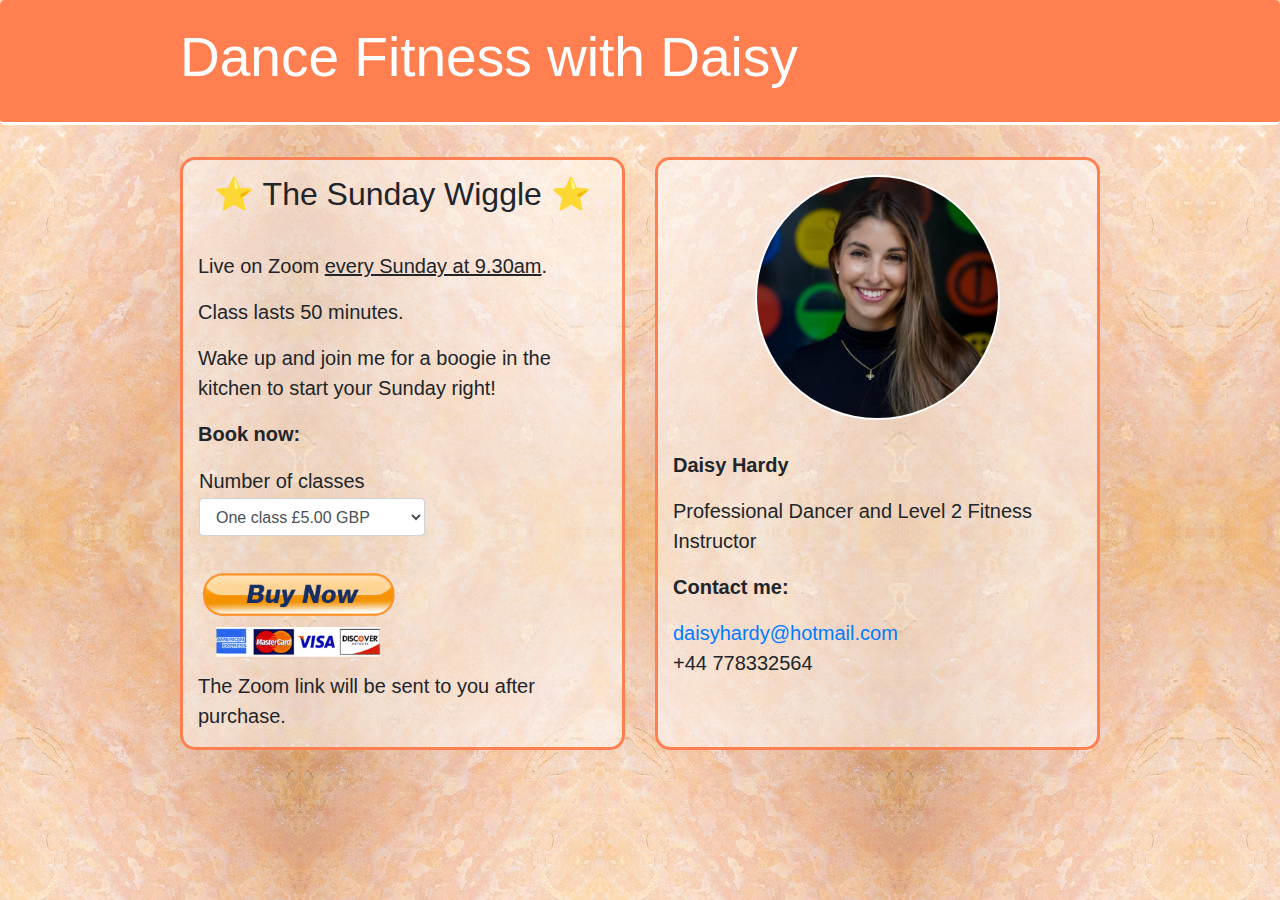
==== index.html @ 77784bc8 "title fix" ====
<!DOCTYPE html>
<html>
  <head>
    <title>Dance Fitness with Daisy</title>
    <link rel="stylesheet" href="https://stackpath.bootstrapcdn.com/bootstrap/4.5.2/css/bootstrap.min.css" integrity="sha384-JcKb8q3iqJ61gNV9KGb8thSsNjpSL0n8PARn9HuZOnIxN0hoP+VmmDGMN5t9UJ0Z" crossorigin="anonymous">
      <meta name="viewport" content="width=device-width, initial-scale=1">
      <script
              src="https://code.jquery.com/jquery-3.5.1.js"
              integrity="sha256-QWo7LDvxbWT2tbbQ97B53yJnYU3WhH/C8ycbRAkjPDc="
              crossorigin="anonymous"></script>
      <script src="https://stackpath.bootstrapcdn.com/bootstrap/4.5.2/js/bootstrap.min.js" integrity="sha384-B4gt1jrGC7Jh4AgTPSdUtOBvfO8shuf57BaghqFfPlYxofvL8/KUEfYiJOMMV+rV" crossorigin="anonymous"></script>
      <style>
        body{
            background-image: url('coral-background2.jpg');
            font-size:15pt;
        }
        p{
        }
        .jumbotron{
            padding: 1.5rem 1rem;
            border-bottom: 3px solid white;
        }
        .title {
            color:white;
            font-size: max(4.3vw, 28px);
            font-weight: 300;
            line-height: 1.2;
        }
        .title-bar{
          background-color:Coral;
        }
        .center {
            display: block;
            margin-left: auto;
            margin-right: auto;
        }
        .bordered {
            border: 1px solid black;
        }
        .profile-pic {
            border-radius: 150px;
            border: 2px solid white;
        }
        .main-pane {
            border: 3px solid black;
            border-radius: 15px;
            border-color: coral;
            padding:15px;
            height:100%;
            background-color: rgba(255,255,255,.5);
            padding-bottom:0px;
        }
        .page-title{
            text-align:center;
            font-size: max(2.5vw, 28px);
        }
      </style>
  </head>
  <body>
  <div class="jumbotron title-bar">
  <div class="container">
      <div class="row">
          <div class="col-0 col-sm-0 col-md-1"></div>
          <div class="col-12 col-sm-12 col-md-10">
            <h1 class="title">Dance Fitness with Daisy</h1>
          </div>
      </div>
  </div>
</div>
    <div class="container">
        <div class="row">
            <div class="col-0 col-sm-0 col-md-1"></div>
            <div class="col-12 col-sm-12 col-md-10">
                <div class="row">
                    <div class="col-12 col-sm-6" style="margin-bottom:10px;">
                        <div class="main-pane">
                        <h1 class="page-title">⭐ The Sunday Wiggle ⭐</h1>
                        <br />
                        <p>Live on Zoom <u>every Sunday at 9.30am</u>.</p>
                        <p>Class lasts 50 minutes.</p>
                        <p>Wake up and join me for a boogie in the kitchen to start your Sunday right!</p>
                            <p><b>Book now:</b></p>
                        <form action="https://www.paypal.com/cgi-bin/webscr" method="post" target="_top">
                        <input type="hidden" name="cmd" value="_s-xclick">
                        <input type="hidden" name="hosted_button_id" value="MZQSJS3LD3284">
                        <table class="">
                            <tr><td><input type="hidden" name="on0" value="Number of classes">Number of classes</td></tr><tr><td>
                            <select class="form-control" name="os0">
                                <option value="One Class">One class £5.00 GBP</option>
                                <option value="Five classes">Five classes £22.00 GBP</option>
                                <option value="Ten classes">Ten classes £40.00 GBP</option>
                            </select> </td></tr>
                        </table>
                        <br />
                        <input type="hidden" name="currency_code" value="GBP">
                        <input class="" type="image" width="200px" src="buy-button.png" border="0" name="submit" alt="Buy Now">
                        <!--<img alt="" border="0" src="https://www.paypalobjects.com/en_GB/i/scr/pixel.gif" width="1" height="1">-->
                        <p>The Zoom link will be sent to you after purchase.</p>
                        </form>
                        </div>
                    </div>
                    <div class="col-12 col-sm-6" style="margin-bottom:10px;">
                        <div class="main-pane">
                            <img src="daisy-circle.jpeg" width="60%" alt="Daisy Hardy" class="center profile-pic"/>
                            <br />
                            <p><b>Daisy Hardy</b></p>
                            <p>Professional Dancer and Level 2 Fitness Instructor</p>
                            <p><b>Contact me:</b></p>
                            <p>
                                <a href="mailto:daisyhardy@hotmail.com">daisyhardy@hotmail.com</a><br />
                                +44 778332564
                            </p>
                        </div>
                        <br />
                    </div>
                </div>
            </div>
        </div>
    </div>
  </body>
</html>
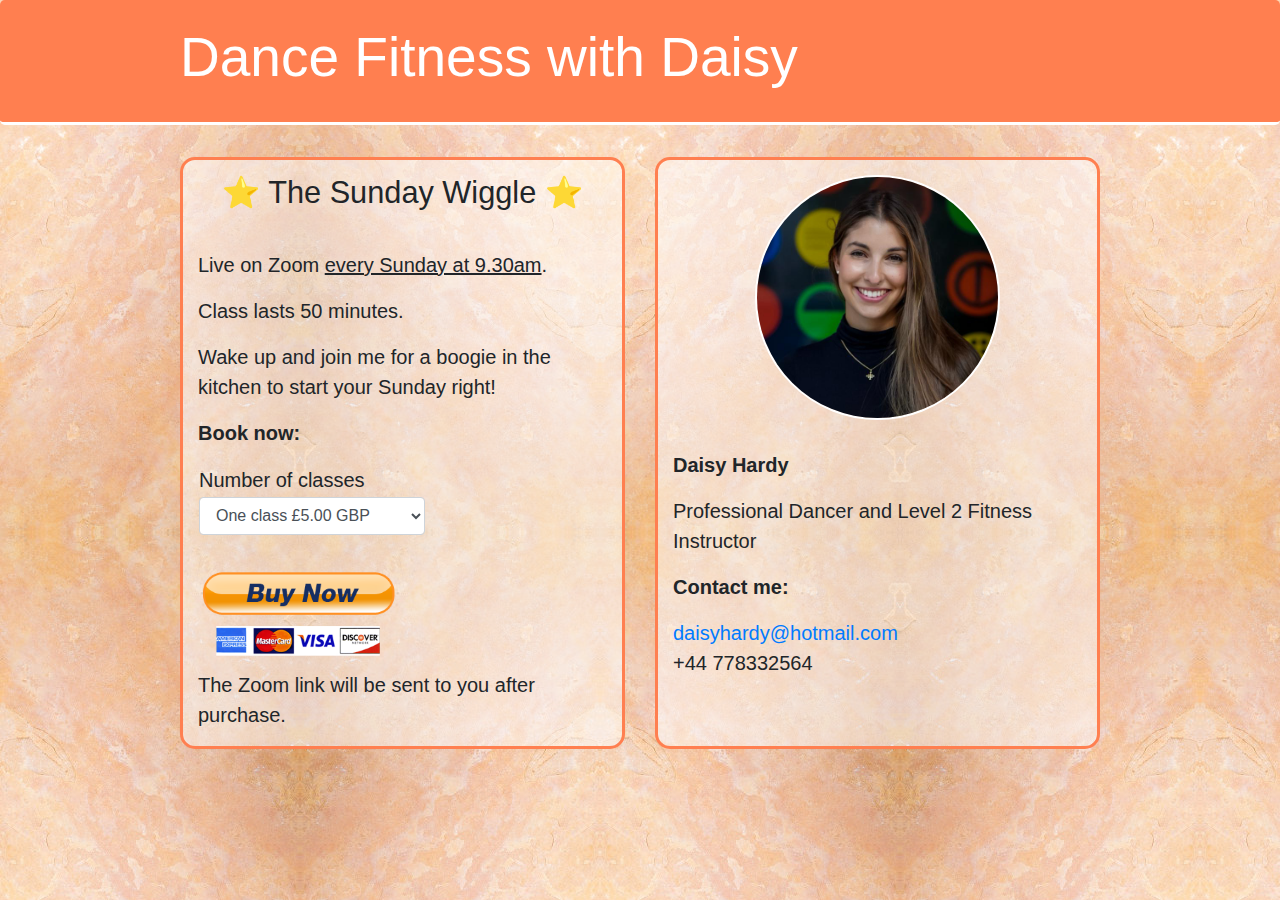
==== commit 9c94e6c4: "layout fixes" ====
--- a/index.html
+++ b/index.html
@@ -52,7 +52,7 @@
         }
         .page-title{
             text-align:center;
-            font-size: max(2.5vw, 28px);
+            font-size: max(2.4vw, 26px);
         }
       </style>
   </head>
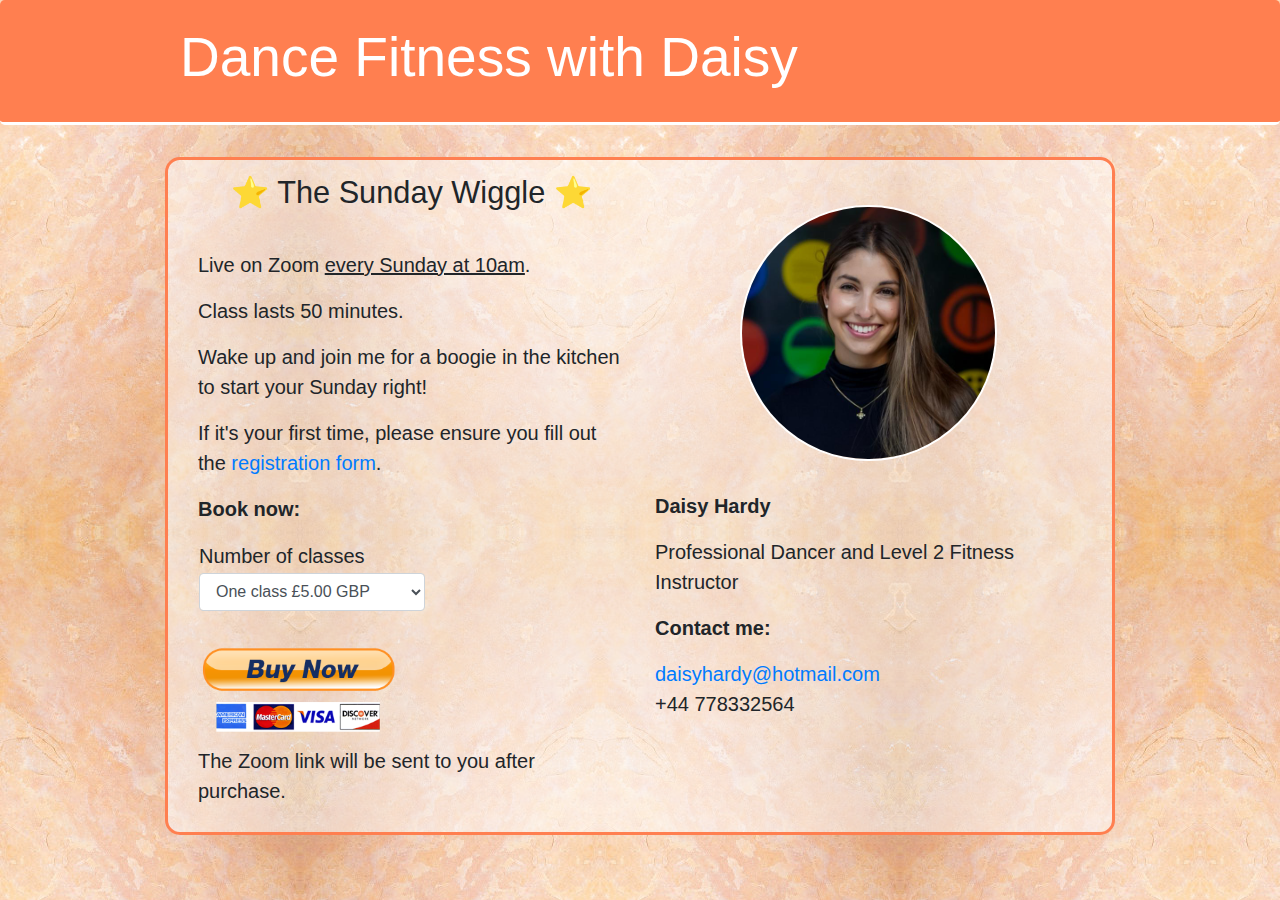
==== commit eb74c60c: "layout fixes" ====
--- a/index.html
+++ b/index.html
@@ -4,56 +4,15 @@
     <title>Dance Fitness with Daisy</title>
     <link rel="stylesheet" href="https://stackpath.bootstrapcdn.com/bootstrap/4.5.2/css/bootstrap.min.css" integrity="sha384-JcKb8q3iqJ61gNV9KGb8thSsNjpSL0n8PARn9HuZOnIxN0hoP+VmmDGMN5t9UJ0Z" crossorigin="anonymous">
       <meta name="viewport" content="width=device-width, initial-scale=1">
+      <meta name="robots" content="noindex" />
       <script
               src="https://code.jquery.com/jquery-3.5.1.js"
               integrity="sha256-QWo7LDvxbWT2tbbQ97B53yJnYU3WhH/C8ycbRAkjPDc="
               crossorigin="anonymous"></script>
       <script src="https://stackpath.bootstrapcdn.com/bootstrap/4.5.2/js/bootstrap.min.js" integrity="sha384-B4gt1jrGC7Jh4AgTPSdUtOBvfO8shuf57BaghqFfPlYxofvL8/KUEfYiJOMMV+rV" crossorigin="anonymous"></script>
+      <link rel="icon" type="image/png" href="/favicon.png"/>
+      <link rel="stylesheet" href="/style.css">
       <style>
-        body{
-            background-image: url('coral-background2.jpg');
-            font-size:15pt;
-        }
-        p{
-        }
-        .jumbotron{
-            padding: 1.5rem 1rem;
-            border-bottom: 3px solid white;
-        }
-        .title {
-            color:white;
-            font-size: max(4.3vw, 28px);
-            font-weight: 300;
-            line-height: 1.2;
-        }
-        .title-bar{
-          background-color:Coral;
-        }
-        .center {
-            display: block;
-            margin-left: auto;
-            margin-right: auto;
-        }
-        .bordered {
-            border: 1px solid black;
-        }
-        .profile-pic {
-            border-radius: 150px;
-            border: 2px solid white;
-        }
-        .main-pane {
-            border: 3px solid black;
-            border-radius: 15px;
-            border-color: coral;
-            padding:15px;
-            height:100%;
-            background-color: rgba(255,255,255,.5);
-            padding-bottom:0px;
-        }
-        .page-title{
-            text-align:center;
-            font-size: max(2.4vw, 26px);
-        }
       </style>
   </head>
   <body>
@@ -71,14 +30,17 @@
         <div class="row">
             <div class="col-0 col-sm-0 col-md-1"></div>
             <div class="col-12 col-sm-12 col-md-10">
-                <div class="row">
+                <div class="row main-pane">
                     <div class="col-12 col-sm-6" style="margin-bottom:10px;">
-                        <div class="main-pane">
+                        <div>
                         <h1 class="page-title">⭐ The Sunday Wiggle ⭐</h1>
                         <br />
-                        <p>Live on Zoom <u>every Sunday at 9.30am</u>.</p>
+                        <p>Live on Zoom <u>every Sunday at 10am</u>.</p>
                         <p>Class lasts 50 minutes.</p>
                         <p>Wake up and join me for a boogie in the kitchen to start your Sunday right!</p>
+                            <p>If it's your first time, please ensure you fill out the
+                                <a href="https://docs.google.com/forms/d/e/1FAIpQLSc5JcxwXWO6KAhfvnahjFIDHe7MeE638PiPuXEq5-KQBwjcrw/viewform?usp=sf_link" target="_blank">registration form</a>.
+                            </p>
                             <p><b>Book now:</b></p>
                         <form action="https://www.paypal.com/cgi-bin/webscr" method="post" target="_top">
                         <input type="hidden" name="cmd" value="_s-xclick">
@@ -98,9 +60,11 @@
                         <p>The Zoom link will be sent to you after purchase.</p>
                         </form>
                         </div>
+
                     </div>
                     <div class="col-12 col-sm-6" style="margin-bottom:10px;">
-                        <div class="main-pane">
+                        <div>
+                            <br />
                             <img src="daisy-circle.jpeg" width="60%" alt="Daisy Hardy" class="center profile-pic"/>
                             <br />
                             <p><b>Daisy Hardy</b></p>
--- a/style.css
+++ b/style.css
@@ -0,0 +1,44 @@
+        body{
+            background-image: url('coral-background2.jpg');
+            font-size:15pt;
+        }
+        p{
+        }
+        .jumbotron{
+            padding: 1.5rem 1rem;
+            border-bottom: 3px solid white;
+        }
+        .title {
+            color:white;
+            font-size: max(4.3vw, 28px);
+            font-weight: 300;
+            line-height: 1.2;
+        }
+        .title-bar{
+          background-color:Coral;
+        }
+        .center {
+            display: block;
+            margin-left: auto;
+            margin-right: auto;
+        }
+        .bordered {
+            border: 1px solid black;
+        }
+        .profile-pic {
+            border-radius: 150px;
+            border: 2px solid white;
+        }
+        .main-pane {
+            border: 3px solid black;
+            border-radius: 15px;
+            border-color: coral;
+            padding:15px;
+            height:100%;
+            background-color: rgba(255,255,255,.5);
+            padding-bottom:0px;
+        }
+        .page-title{
+            text-align:center;
+            font-size: max(2.4vw, 26px);
+        }
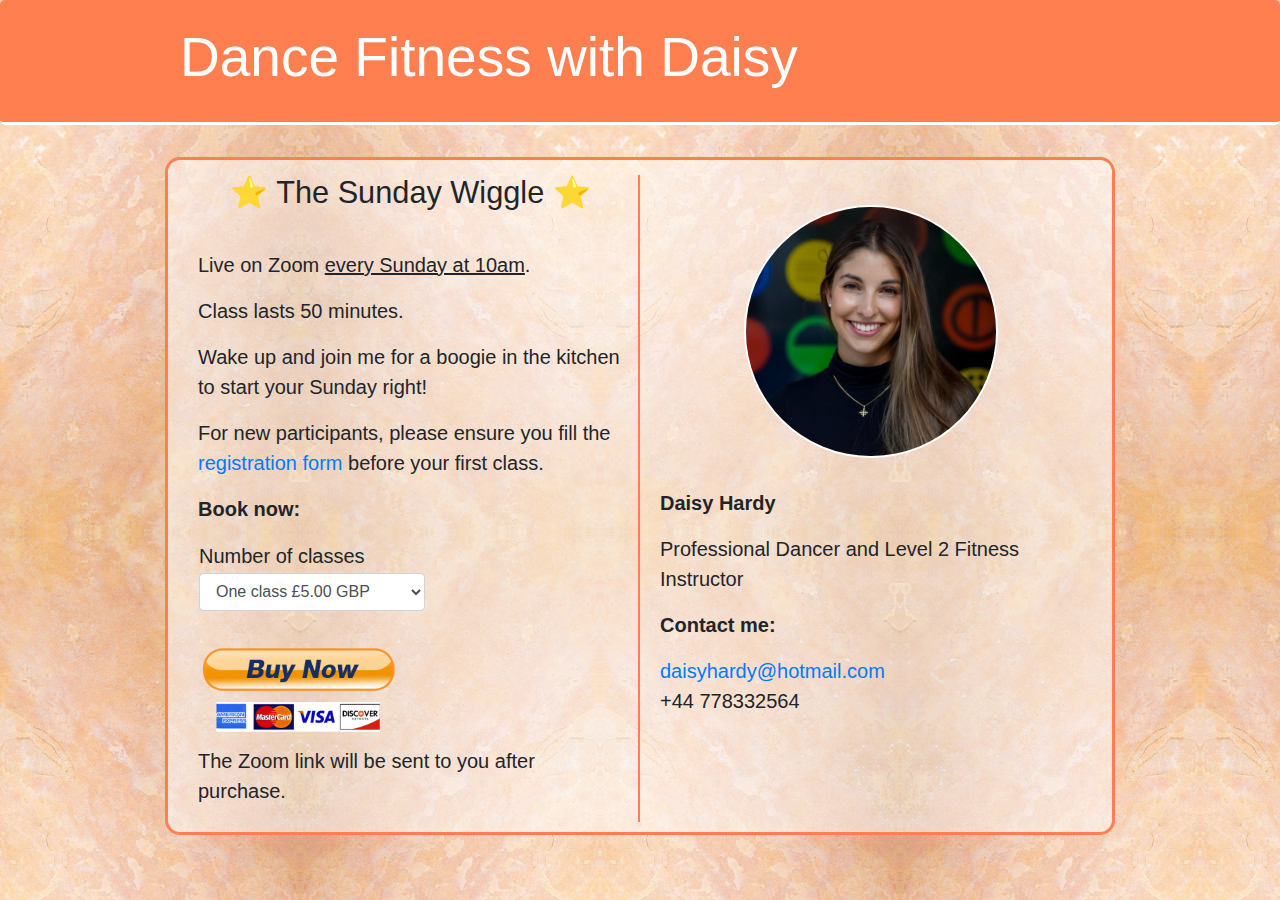
==== commit 05f18e0d: "layout fixes" ====
--- a/index.html
+++ b/index.html
@@ -31,15 +31,15 @@
             <div class="col-0 col-sm-0 col-md-1"></div>
             <div class="col-12 col-sm-12 col-md-10">
                 <div class="row main-pane">
-                    <div class="col-12 col-sm-6" style="margin-bottom:10px;">
+                    <div class="col-12 col-sm-6 right-line" style="margin-bottom:10px;">
                         <div>
                         <h1 class="page-title">⭐ The Sunday Wiggle ⭐</h1>
                         <br />
                         <p>Live on Zoom <u>every Sunday at 10am</u>.</p>
                         <p>Class lasts 50 minutes.</p>
                         <p>Wake up and join me for a boogie in the kitchen to start your Sunday right!</p>
-                            <p>If it's your first time, please ensure you fill out the
-                                <a href="https://docs.google.com/forms/d/e/1FAIpQLSc5JcxwXWO6KAhfvnahjFIDHe7MeE638PiPuXEq5-KQBwjcrw/viewform?usp=sf_link" target="_blank">registration form</a>.
+                            <p>For new participants, please ensure you fill the
+                                <a href="https://docs.google.com/forms/d/e/1FAIpQLSc5JcxwXWO6KAhfvnahjFIDHe7MeE638PiPuXEq5-KQBwjcrw/viewform?usp=sf_link" target="_blank">registration form</a> before your first class.
                             </p>
                             <p><b>Book now:</b></p>
                         <form action="https://www.paypal.com/cgi-bin/webscr" method="post" target="_top">
@@ -62,7 +62,7 @@
                         </div>
 
                     </div>
-                    <div class="col-12 col-sm-6" style="margin-bottom:10px;">
+                    <div class="col-12 col-sm-6" style="margin-bottom:10px;padding-left:20px">
                         <div>
                             <br />
                             <img src="daisy-circle.jpeg" width="60%" alt="Daisy Hardy" class="center profile-pic"/>
--- a/style.css
+++ b/style.css
@@ -42,3 +42,10 @@
             text-align:center;
             font-size: max(2.4vw, 26px);
         }
+
+/* Small Devices, Tablets */
+@media only screen and (min-width : 768px) {
+    .right-line{
+        border-right: 2px solid coral;
+    }
+}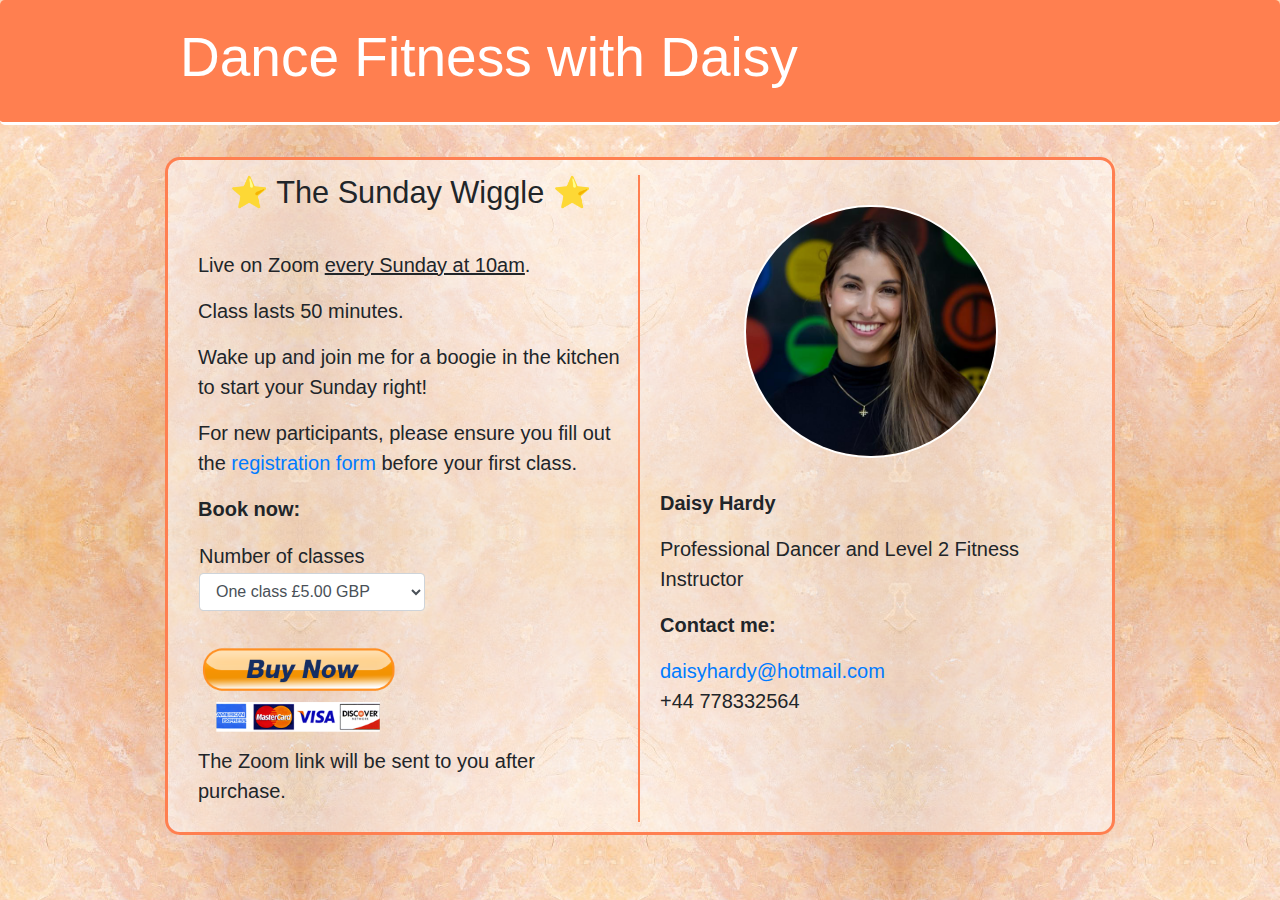
==== commit af956d49: "layout fixes" ====
--- a/index.html
+++ b/index.html
@@ -38,7 +38,7 @@
                         <p>Live on Zoom <u>every Sunday at 10am</u>.</p>
                         <p>Class lasts 50 minutes.</p>
                         <p>Wake up and join me for a boogie in the kitchen to start your Sunday right!</p>
-                            <p>For new participants, please ensure you fill the
+                            <p>For new participants, please ensure you fill out the
                                 <a href="https://docs.google.com/forms/d/e/1FAIpQLSc5JcxwXWO6KAhfvnahjFIDHe7MeE638PiPuXEq5-KQBwjcrw/viewform?usp=sf_link" target="_blank">registration form</a> before your first class.
                             </p>
                             <p><b>Book now:</b></p>
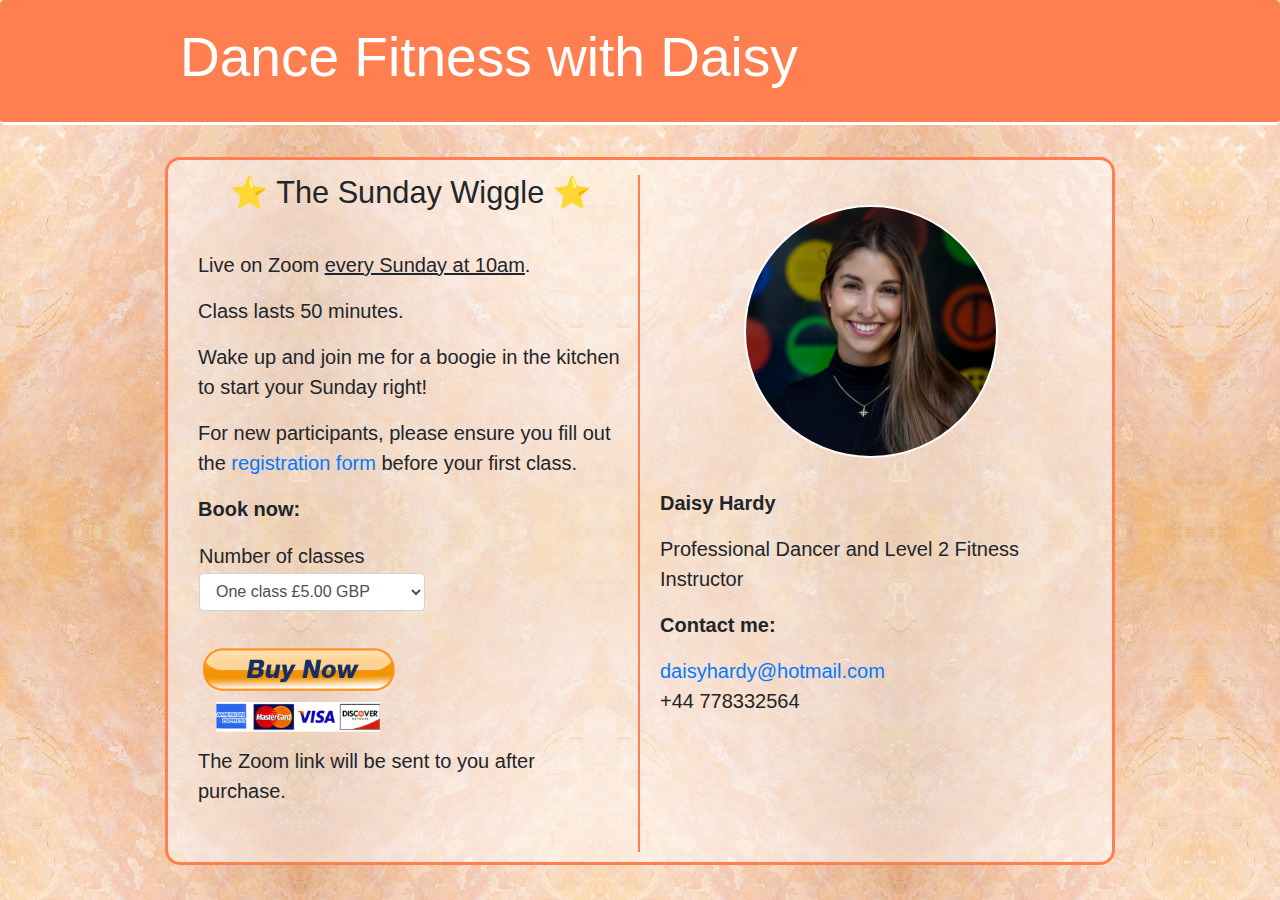
==== commit fcfd4840: "layout fixes" ====
--- a/index.html
+++ b/index.html
@@ -77,7 +77,7 @@
                         </div>
                         <br />
                     </div>
-                </div>
+                </div><br />
             </div>
         </div>
     </div>
